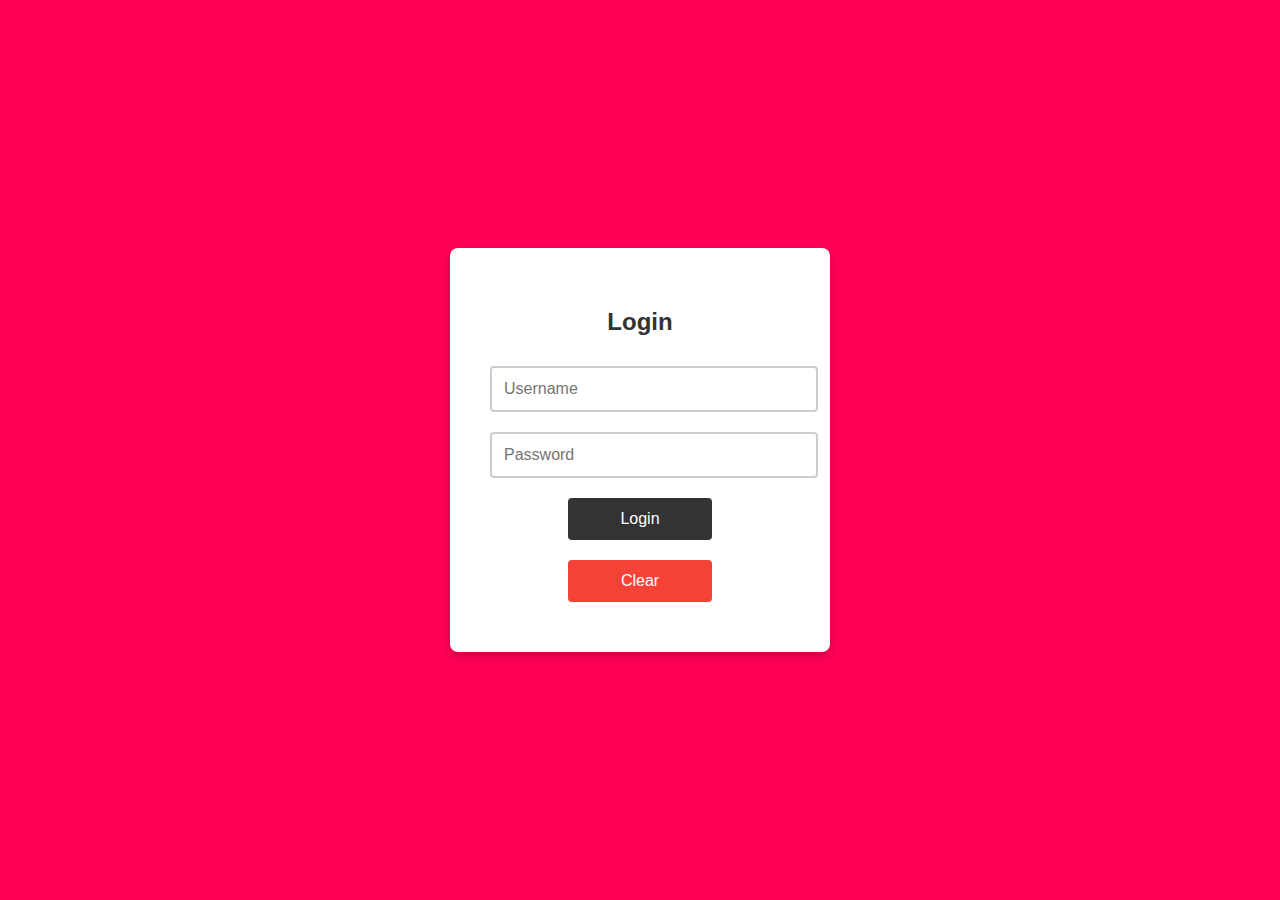
==== index-page/index.html @ b7b17711 "push" ====
<!DOCTYPE html>
<html lang="en">
<head>
    <meta charset="UTF-8">
    <meta name="viewport" content="width=device-width, initial-scale=1.0">
    <title>Login</title>
    <link rel="stylesheet" href="../Style css/style_index.css">
    <script src="script.js" defer></script>
</head>
<body>
    <div class="login-container">
        <div class="login-box">
            <h2>Login</h2>
            <form id="login-form">
                <input type="text" id="username" name="username" placeholder="Username" required><br>
                <input type="password" id="password" name="password" placeholder="Password" required><br>
                <button type="button" id="login-button">Login</button>
                <button type="button" id="clear-button">Clear</button>
            </form>
        </div>
    </div>
</body>
</html>
---- Style css/style_index.css ----
body {
    background-color: rgb(255, 0, 85);
    margin: 0;
    display: flex;
    justify-content: center;
    align-items: center;
    height: 100vh;
    font-family: Arial, sans-serif;
}

.login-container {
    display: flex;
    justify-content: center;
    align-items: center;
    width: 100%;
    height: 100%;
}

.login-box {
    background-color: #fff;
    padding: 40px;
    border-radius: 8px;
    box-shadow: 0 4px 8px rgba(0, 0, 0, 0.2);
    text-align: center;
    width: 300px;
}

h2 {
    margin-bottom: 20px;
    color: #333;
}

input[type="text"], input[type="password"] {
    width: 100%;
    padding: 12px;
    margin: 10px 0;
    border: 2px solid #ccc;
    border-radius: 4px;
    font-size: 16px;
}

button {
    width: 48%;
    padding: 12px;
    margin: 10px 1%;
    border: none;
    border-radius: 4px;
    font-size: 16px;
    cursor: pointer;
    transition: background-color 0.3s ease;
}

button#login-button {
    background-color: #333;
    color: white;
}

button#login-button:hover {
    background-color: #555;
}

button#clear-button {
    background-color: #f44336;
    color: white;
}

button#clear-button:hover {
    background-color: #e53935;
}

@media screen and (max-width: 768px) {
    .login-box {
        width: 90%;
    }

    input[type="text"], input[type="password"], button {
        font-size: 14px;
    }
}
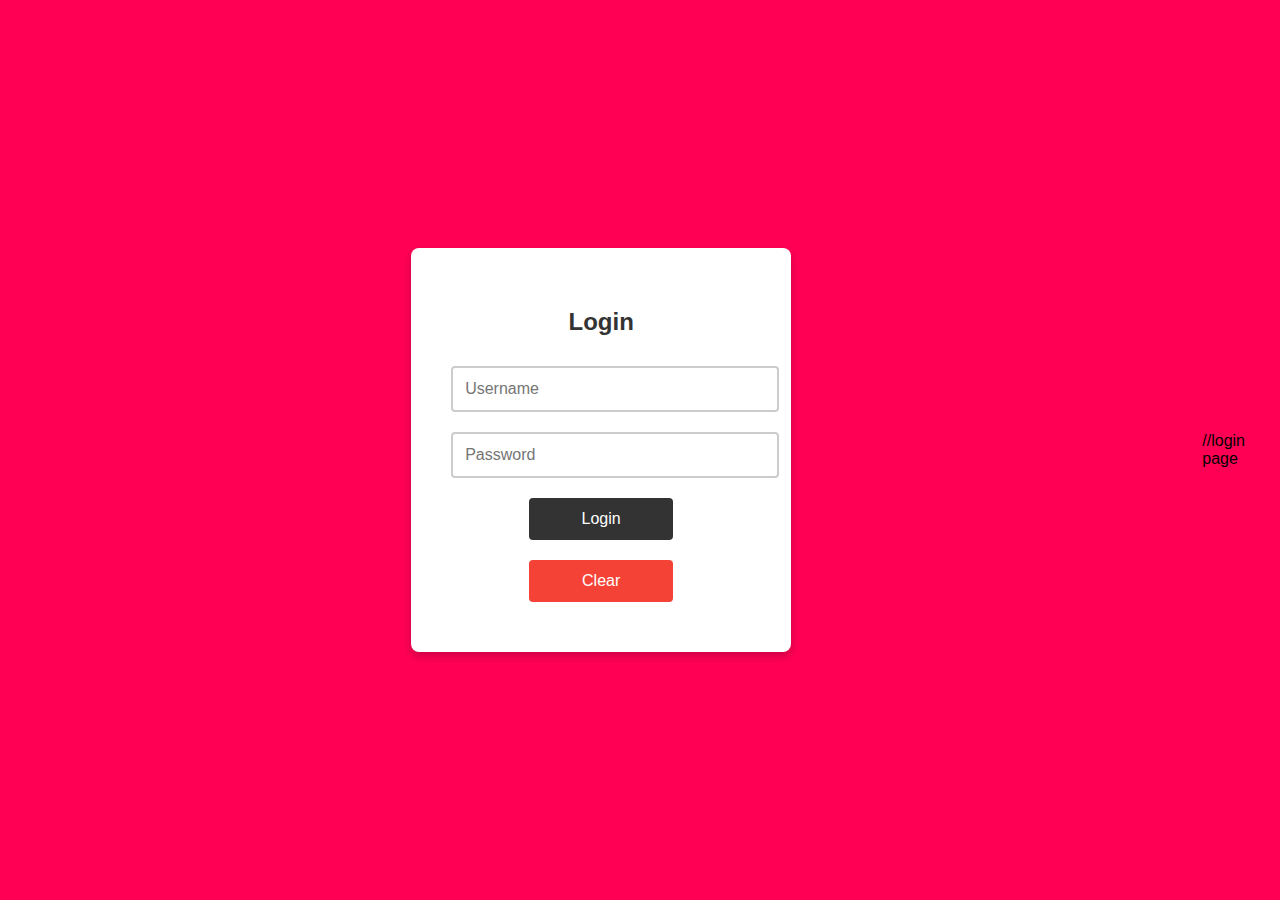
==== commit 4d0fe935: "Update index.html" ====
--- a/index-page/index.html
+++ b/index-page/index.html
@@ -19,5 +19,6 @@
             </form>
         </div>
     </div>
+    //login page
 </body>
 </html>
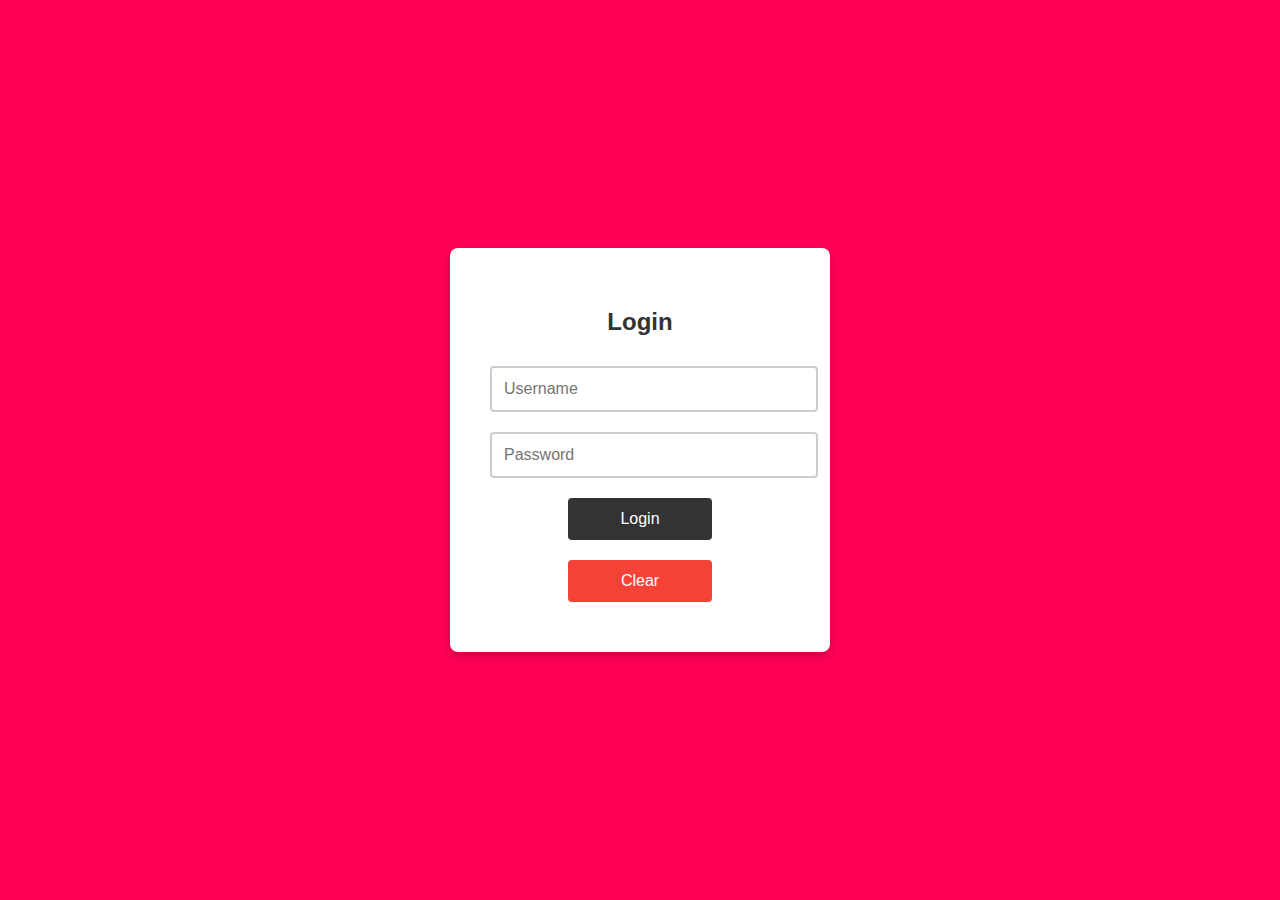
==== commit 1c7a3512: "change" ====
--- a/index-page/index.html
+++ b/index-page/index.html
@@ -19,6 +19,5 @@
             </form>
         </div>
     </div>
-    //login page
 </body>
 </html>
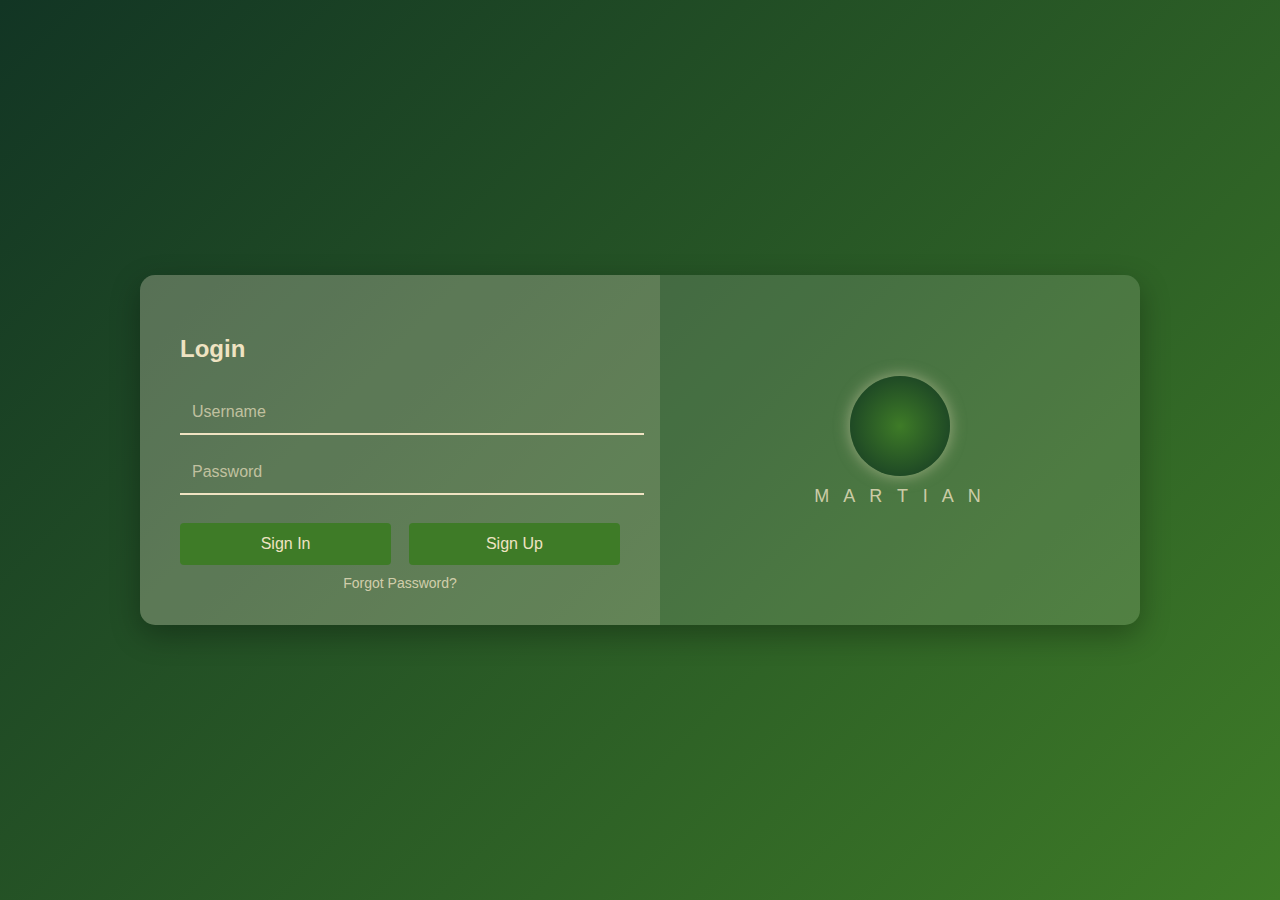
==== commit 4bdf97b2: "update" ====
--- a/index-page/index.html
+++ b/index-page/index.html
@@ -5,18 +5,27 @@
     <meta name="viewport" content="width=device-width, initial-scale=1.0">
     <title>Login</title>
     <link rel="stylesheet" href="../Style css/style_index.css">
-    <script src="script.js" defer></script>
+    <script src="script.js"></script>
 </head>
 <body>
     <div class="login-container">
         <div class="login-box">
-            <h2>Login</h2>
-            <form id="login-form">
-                <input type="text" id="username" name="username" placeholder="Username" required><br>
-                <input type="password" id="password" name="password" placeholder="Password" required><br>
-                <button type="button" id="login-button">Login</button>
-                <button type="button" id="clear-button">Clear</button>
-            </form>
+            <div class="form-container">
+                <h2>Login</h2>
+                <form id="login-form">
+                    <input type="text" id="username" name="username" placeholder="Username" required>
+                    <input type="password" id="password" name="password" placeholder="Password" required>
+                    <div class="button-container">
+                        <button type="submit" id="login-button">Sign In</button>
+                        <button type="button" id="signup-button">Sign Up</button>
+                    </div>
+                    <a href="#" class="forgot-password">Forgot Password?</a>
+                </form>
+            </div>
+            <div class="design-container">
+                <div class="planet"></div>
+                <p class="brand-name">M A R T I A N</p>
+            </div>
         </div>
     </div>
 </body>
--- a/Style css/style_index.css
+++ b/Style css/style_index.css
@@ -1,79 +1,196 @@
 body {
-    background-color: rgb(255, 0, 85);
+    background: linear-gradient(135deg, #123524, #3E7B27);
     margin: 0;
     display: flex;
     justify-content: center;
     align-items: center;
-    height: 100vh;
+    min-height: 100vh;
     font-family: Arial, sans-serif;
 }
 
+/* Container */
 .login-container {
     display: flex;
     justify-content: center;
     align-items: center;
     width: 100%;
-    height: 100%;
+    padding: 20px;
 }
 
+/* Login Box */
 .login-box {
-    background-color: #fff;
-    padding: 40px;
-    border-radius: 8px;
-    box-shadow: 0 4px 8px rgba(0, 0, 0, 0.2);
-    text-align: center;
-    width: 300px;
+    display: flex;
+    width: 100%;
+    max-width: 1000px; /* Default PC size */
+    height: auto;
+    background: rgba(255, 255, 255, 0.1);
+    border-radius: 15px;
+    box-shadow: 0 10px 30px rgba(0, 0, 0, 0.3);
+    overflow: hidden;
+    flex-direction: column; /* Stack vertically on mobile */
+}
+
+/* Form Container */
+.form-container {
+    flex: 1;
+    padding: 20px;
+    text-align: left;
+    background: rgba(239, 227, 194, 0.2);
 }
 
 h2 {
+    color: #EFE3C2;
     margin-bottom: 20px;
-    color: #333;
+    font-size: 24px;
 }
 
-input[type="text"], input[type="password"] {
+input[type="text"],
+input[type="password"] {
     width: 100%;
     padding: 12px;
-    margin: 10px 0;
-    border: 2px solid #ccc;
-    border-radius: 4px;
+    margin: 8px 0;
+    border: none;
+    border-bottom: 2px solid #EFE3C2;
+    background: transparent;
+    color: white;
     font-size: 16px;
+    outline: none;
+}
+
+input::placeholder {
+    color: rgba(239, 227, 194, 0.7);
+}
+
+.button-container {
+    display: flex;
+    justify-content: space-between;
+    margin-top: 20px;
+    flex-direction: column; /* Stack buttons vertically on mobile */
+    gap: 10px; /* Add space between buttons */
 }
 
 button {
-    width: 48%;
+    width: 100%; /* Full width on mobile */
     padding: 12px;
-    margin: 10px 1%;
     border: none;
     border-radius: 4px;
     font-size: 16px;
     cursor: pointer;
-    transition: background-color 0.3s ease;
+    transition: 0.3s;
 }
 
-button#login-button {
-    background-color: #333;
-    color: white;
+#login-button {
+    background-color: #3E7B27;
+    color: #EFE3C2;
 }
 
-button#login-button:hover {
-    background-color: #555;
+#signup-button {
+    background-color: #3E7B27;
+    color: #EFE3C2;
 }
 
-button#clear-button {
-    background-color: #f44336;
-    color: white;
+#login-button:hover {
+    background-color: #85A947;
+    color: #123524;
+    
 }
 
-button#clear-button:hover {
-    background-color: #e53935;
+#signup-button:hover {
+    background-color: #85A947;
+    color: #123524;
+    
 }
 
-@media screen and (max-width: 768px) {
+.forgot-password {
+    display: block;
+    text-align: center;
+    margin-top: 10px;
+    color: rgba(239, 227, 194, 0.8);
+    text-decoration: none;
+    font-size: 14px;
+}
+
+.forgot-password:hover {
+    text-decoration: underline;
+}
+
+/* Right Side Design Section */
+.design-container {
+    flex: 1;
+    display: flex;
+    flex-direction: column;
+    justify-content: center;
+    align-items: center;
+    background: rgba(239, 227, 194, 0.05);
+    padding: 20px;
+}
+
+/* Logo */
+.logo-container {
+    display: flex;
+    flex-direction: column;
+    justify-content: center;
+    align-items: center;
+}
+
+.planet {
+    width: 100px;
+    height: 100px;
+    background: radial-gradient(circle, #3E7B27, #123524);
+    border-radius: 50%;
+    position: relative;
+    box-shadow: 0 0 15px rgba(239, 227, 194, 0.5);
+}
+
+.brand-name {
+    margin-top: 10px;
+    color: rgba(239, 227, 194, 0.8);
+    letter-spacing: 5px;
+    font-size: 18px;
+    text-align: center;
+}
+
+/* Media Queries for Responsive Design */
+@media (min-width: 768px) {
     .login-box {
-        width: 90%;
+        flex-direction: row; /* Side-by-side on larger screens */
+        height: 350px; /* Fixed height for desktop */
     }
 
-    input[type="text"], input[type="password"], button {
+    .form-container {
+        padding: 40px;
+    }
+
+    .button-container {
+        flex-direction: row; /* Buttons side-by-side on larger screens */
+    }
+
+    button {
+        width: 48%; /* Original width for desktop */
+    }
+}
+
+@media (max-width: 480px) {
+    h2 {
+        font-size: 20px;
+    }
+
+    input[type="text"],
+    input[type="password"] {
         font-size: 14px;
     }
-}
+
+    button {
+        font-size: 14px;
+    }
+
+    .brand-name {
+        font-size: 16px;
+        letter-spacing: 3px;
+    }
+
+    .planet {
+        width: 80px;
+        height: 80px;
+    }
+}